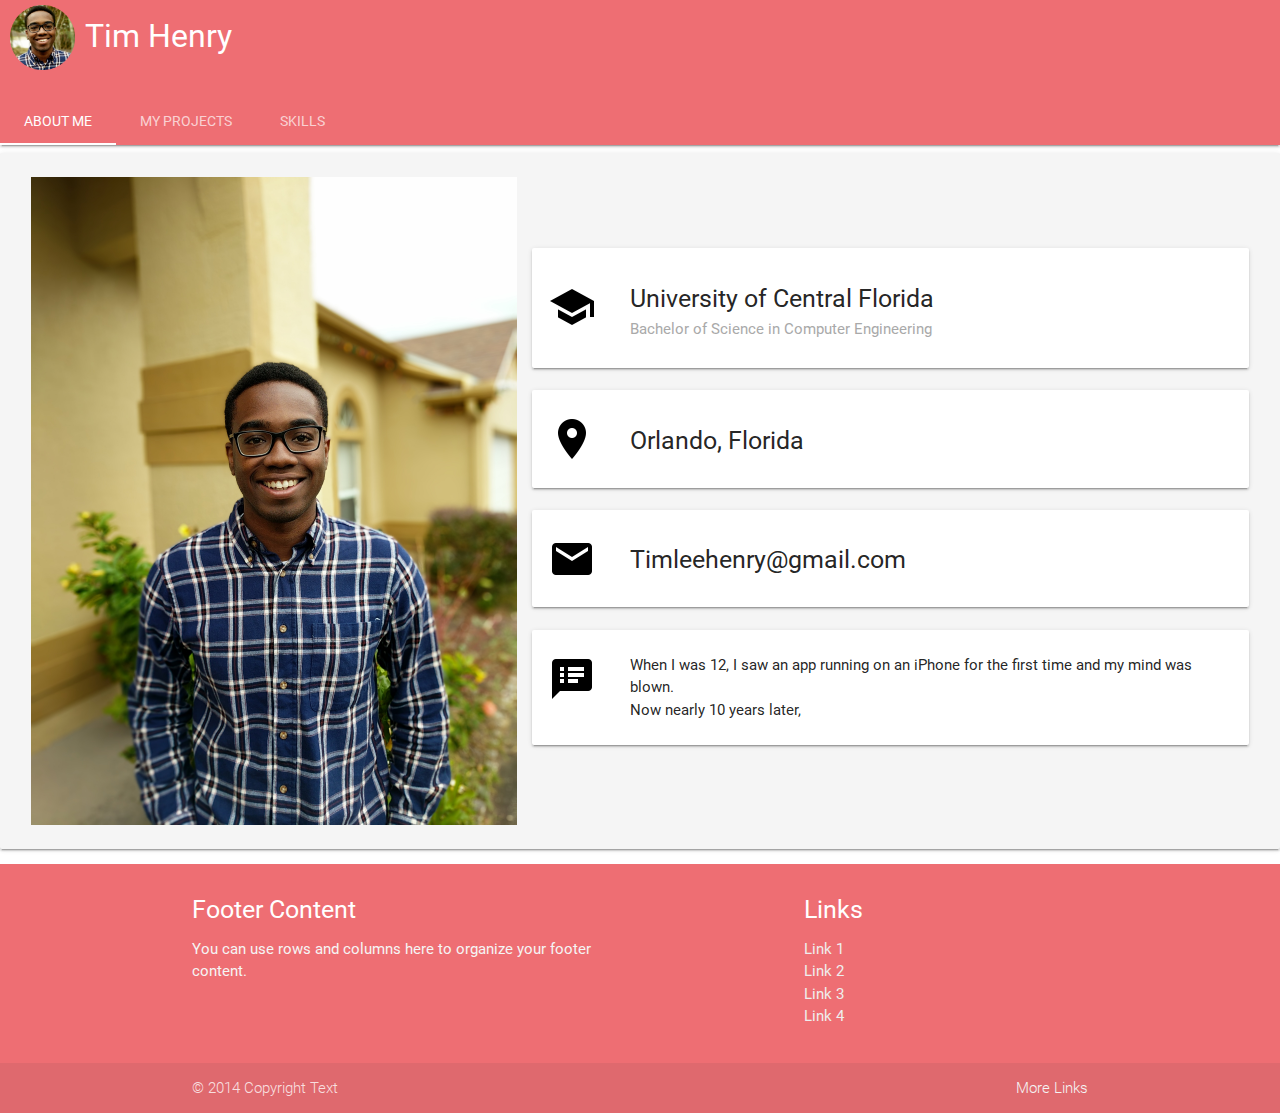
==== index.html @ 648239c8 "Mobile optimization attempt #2" ====
<!DOCTYPE html>
<html>
	<head>
		<title>Timothy Henry</title>
		<!--Import Google Icon Font-->
	    <link href="https://fonts.googleapis.com/icon?family=Material+Icons" rel="stylesheet">
	      <!--Import materialize.css-->
	    <link type="text/css" rel="stylesheet" href="css/materialize.min.css"  media="screen,projection"/>
	    <link type="text/css" rel="stylesheet" href="css/main.css">

	    <!--Let browser know website is optimized for mobile-->
	    <meta name="viewport" content="width=device-width, initial-scale=1.0"/>
	</head>
	<body>
		<!-- Toolbar beginning-->
		<nav class="nav-extended">
	    <div class="nav-wrapper">
	      <img src="images/toolbarpic2.png" style="width:65px;height:65px;margin-left:10px;margin-top:5px"> 
	      <a href="#" class="brand-logo">Tim Henry</a>
	    </div>
	    <div class="nav-content">
	      <ul class="tabs tabs-transparent">
	        <li class="tab"><a href="index.html">About Me</a></li>
	        <li class="tab"><a href="#projects">My Projects</a></li>
	        <li class="tab"><a href="#skills">Skills</a></li>
	      </ul>
	    </div>
	  </nav>
	  <!-- Toolbar end -->
	  
	  <div class="card-panel grey lighten-4 home-page-container">
	  <div class="about-me-card">
	  <img src="images/aboutmepic.jpg" style="width:486px;height:648px;display: inline;flex-shrink: 1;flex-grow: 1"> 

	  	<div class="cards-container">

	    <div class="card horizontal left-card-margin">
	      <div class="card-image">
	        <img src="images/school.png" class="card-picture">
	      </div>
	      <div class="card-stacked">
	        <div class="card-content">
	          <h5>University of Central Florida</h5>
	          <h6 class="grey-subheader">Bachelor of Science in Computer Engineering</h6>
	        </div>
	      </div>
	    </div>

	    <div class="card horizontal left-card-margin">
	      <div class="card-image">
	        <img src="images/location.png" class="card-picture-one-line">
	      </div>
	      <div class="card-stacked">
	        <div class="card-content">
	          <h5>Orlando, Florida</h5>
	        </div>
	      </div>
	    </div>

	    <div class="card horizontal left-card-margin">
	      <div class="card-image">
	        <img src="images/email.png" class="card-picture-one-line">
	      </div>
	      <div class="card-stacked">
	        <div class="card-content">
	          <h5>Timleehenry@gmail.com</h5>
	        </div>
	      </div>
	    </div>

	    <div class="card horizontal left-card-margin">
	      <div class="card-image">
	        <img src="images/notes.png" class="card-picture-one-line">
	      </div>
	      <div class="card-stacked">
	        <div class="card-content">
	          <p>When I was 12, I saw an app running on an iPhone for the first time and my mind was blown.<br> Now nearly 10 years later,<br></p>
	        </div>
	      </div>
	    </div>


	   </div>
	</div>

	</div>



	<footer class="page-footer">
          <div class="container">
            <div class="row">
              <div class="col l6 s12">
                <h5 class="white-text">Footer Content</h5>
                <p class="grey-text text-lighten-4">You can use rows and columns here to organize your footer content.</p>
              </div>
              <div class="col l4 offset-l2 s12">
                <h5 class="white-text">Links</h5>
                <ul>
                  <li><a class="grey-text text-lighten-3" href="#!">Link 1</a></li>
                  <li><a class="grey-text text-lighten-3" href="#!">Link 2</a></li>
                  <li><a class="grey-text text-lighten-3" href="#!">Link 3</a></li>
                  <li><a class="grey-text text-lighten-3" href="#!">Link 4</a></li>
                </ul>
              </div>
            </div>
          </div>
          <div class="footer-copyright">
            <div class="container">
            © 2014 Copyright Text
            <a class="grey-text text-lighten-4 right" href="#!">More Links</a>
            </div>
          </div>
        </footer>
            
		<!--Import jQuery before materialize.js-->
	     <script type="text/javascript" src="https://code.jquery.com/jquery-2.1.1.min.js"></script>
	     <script type="text/javascript" src="js/materialize.min.js"></script>

	     </script>
	</body>
</html>
---- css/main.css ----
.home-page-container {
	display: flex;
	justify-content: center;
}

.left-card-margin {
	margin-left: 2%;
}

.cards-container {
	display: flex;
    flex-direction: column;
    justify-content: center;
    flex-grow: 1;
    flex-shrink: 1;

}

.cards-container-row {
	display: flex;
    flex-direction: row;
    justify-content: flex-start;
    flex-wrap: wrap;
}
.card-picture {
	margin-left: 16px;
    margin-top: 35px;
    margin-right: 10px;
}

.grey-subheader {
	color: rgb(169,169,169);
}

.card-picture-one-line {
	margin-left: 16px;
    margin-top: 25px;
    margin-right: 10px;
}

.skill-image {
	width: 250px;
	height: 250px;
}

.skill-card {
	margin-left: 10px;
	margin-right: 10px;
	height: 350px;
}

.about-me-card {
	display: flex;
	flex-wrap: wrap;
}
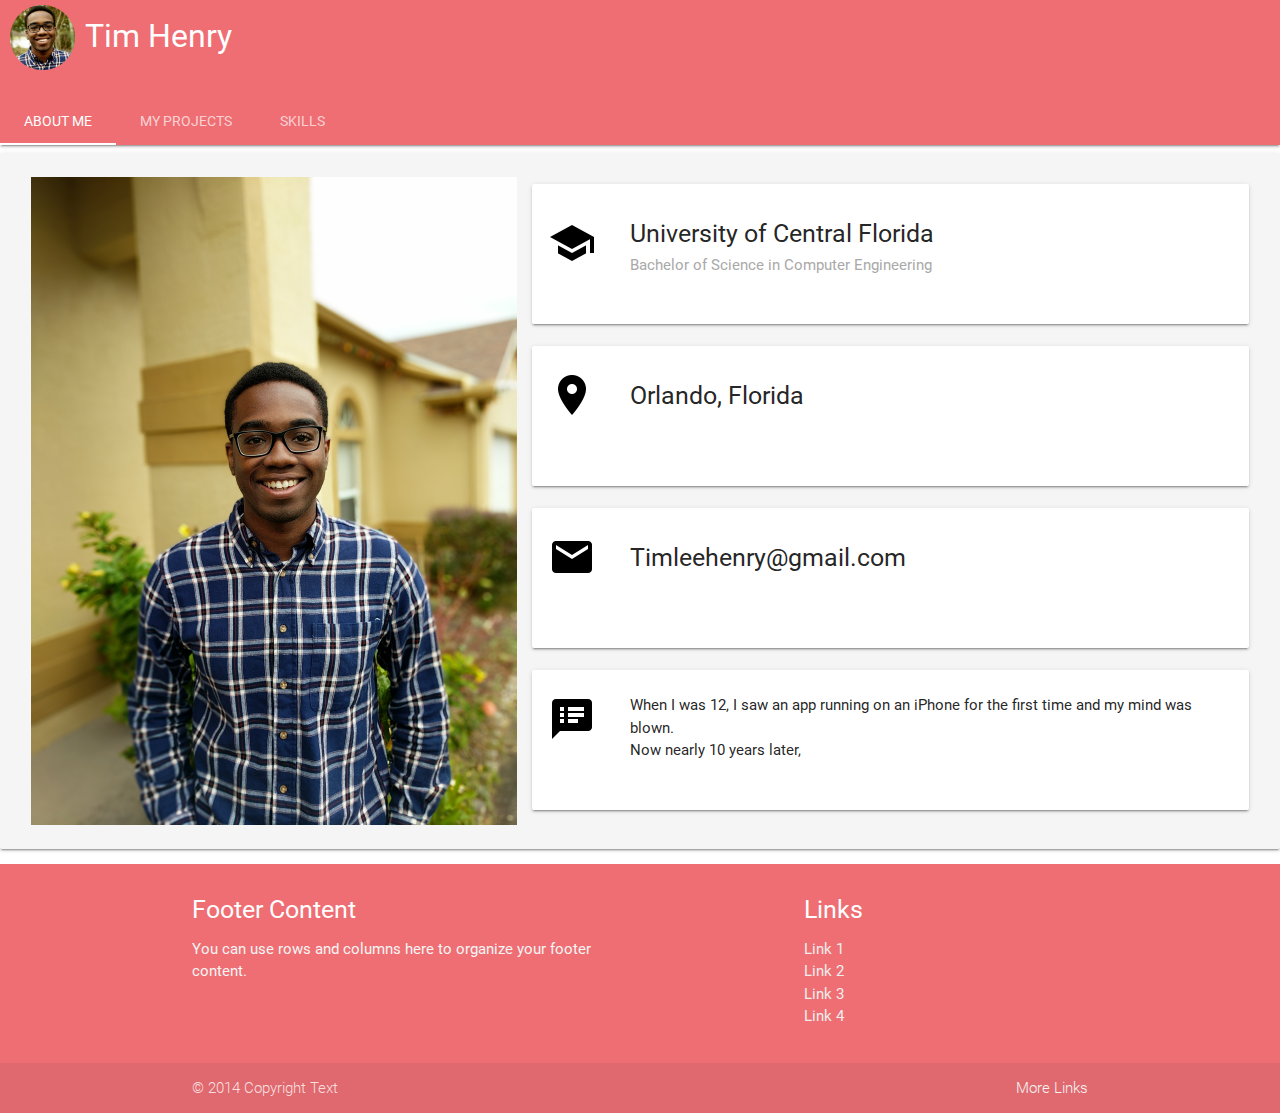
==== commit ce28da88: "testing flex: auto" ====
--- a/index.html
+++ b/index.html
@@ -28,13 +28,13 @@
 	  </nav>
 	  <!-- Toolbar end -->
 	  
-	  <div class="card-panel grey lighten-4 home-page-container">
+	  <div class="card-panel grey lighten-4 home-page-container ">
 	  <div class="about-me-card">
-	  <img src="images/aboutmepic.jpg" style="width:486px;height:648px;display: inline;flex-shrink: 1;flex-grow: 1"> 
+	  <img src="images/aboutmepic.jpg" style="width:486px;height:648px;display: inline;flex: auto"> 
 
 	  	<div class="cards-container">
 
-	    <div class="card horizontal left-card-margin">
+	    <div class="card horizontal left-card-margin flex-wrap-auto">
 	      <div class="card-image">
 	        <img src="images/school.png" class="card-picture">
 	      </div>
@@ -46,7 +46,7 @@
 	      </div>
 	    </div>
 
-	    <div class="card horizontal left-card-margin">
+	    <div class="card horizontal left-card-margin flex-wrap-auto">
 	      <div class="card-image">
 	        <img src="images/location.png" class="card-picture-one-line">
 	      </div>
@@ -57,7 +57,7 @@
 	      </div>
 	    </div>
 
-	    <div class="card horizontal left-card-margin">
+	    <div class="card horizontal left-card-margin flex-wrap-auto">
 	      <div class="card-image">
 	        <img src="images/email.png" class="card-picture-one-line">
 	      </div>
@@ -68,7 +68,7 @@
 	      </div>
 	    </div>
 
-	    <div class="card horizontal left-card-margin">
+	    <div class="card horizontal left-card-margin flex-wrap-auto">
 	      <div class="card-image">
 	        <img src="images/notes.png" class="card-picture-one-line">
 	      </div>
--- a/css/main.css
+++ b/css/main.css
@@ -1,19 +1,22 @@
 .home-page-container {
 	display: flex;
 	justify-content: center;
+	flex: auto;
 }
 
 .left-card-margin {
 	margin-left: 2%;
 }
 
+.flex-wrap-auto {
+	flex: 1;
+}
+
 .cards-container {
 	display: flex;
     flex-direction: column;
     justify-content: center;
-    flex-grow: 1;
-    flex-shrink: 1;
-
+    flex: auto;
 }
 
 .cards-container-row {
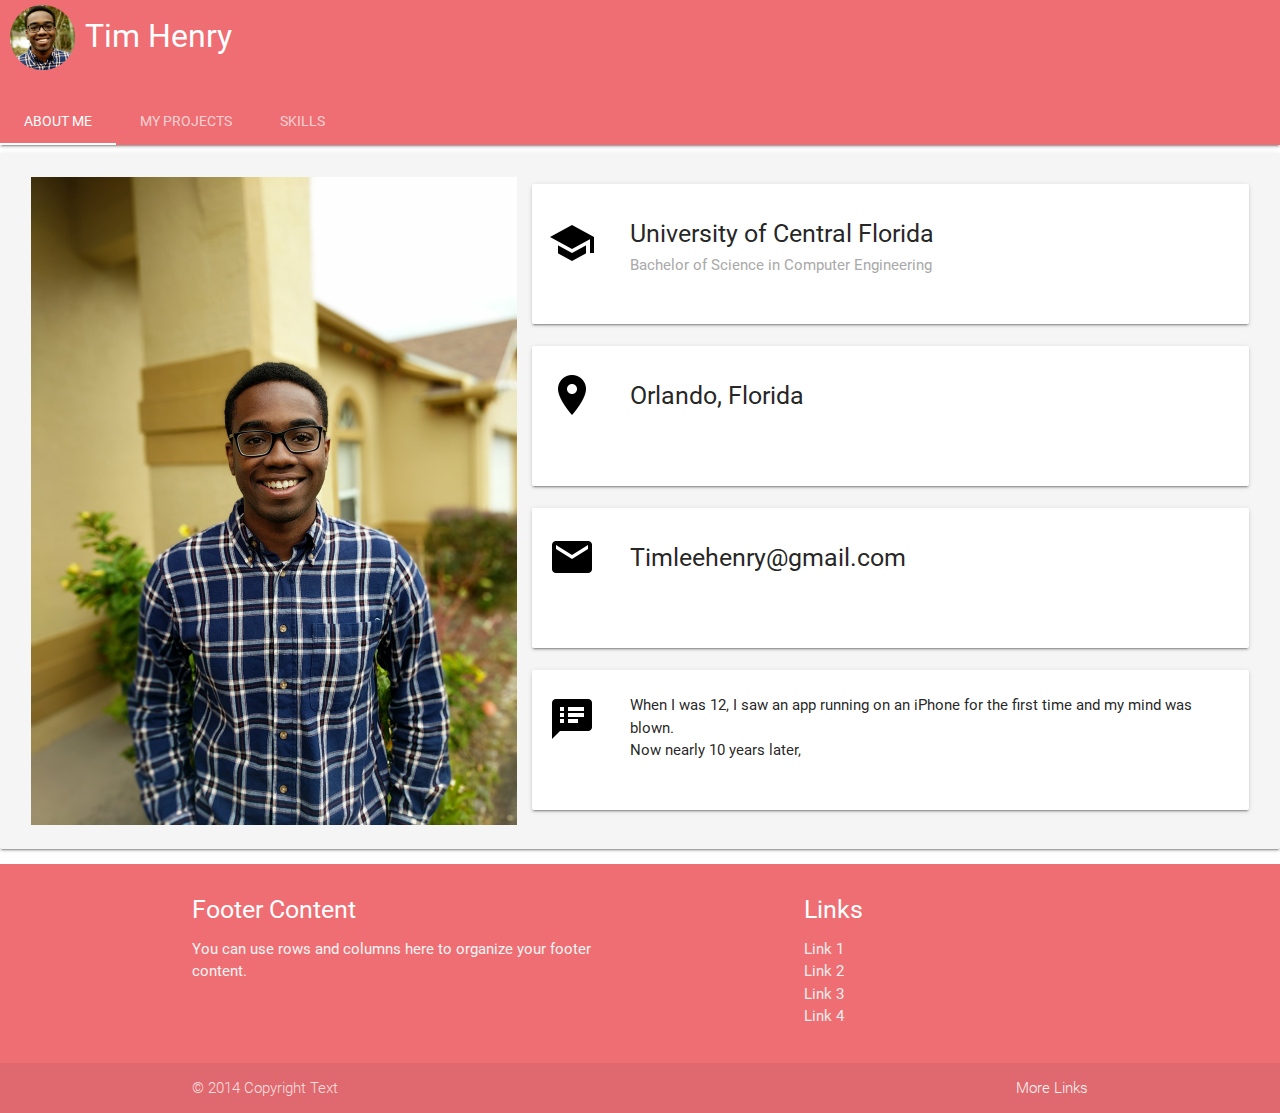
==== commit a3089f73: "Optimized About Me picture for loading quicker, website navigation is now working, and skills desrip" ====
--- a/index.html
+++ b/index.html
@@ -20,15 +20,16 @@
 	    </div>
 	    <div class="nav-content">
 	      <ul class="tabs tabs-transparent">
-	        <li class="tab"><a href="index.html">About Me</a></li>
-	        <li class="tab"><a href="#projects">My Projects</a></li>
-	        <li class="tab"><a href="#skills">Skills</a></li>
+	        <li id="aboutmetab" class="tab"><a href="index.html">About Me</a></li>
+	        <li id="projectstab" class="tab"><a href="#projects">My Projects</a></li>
+	        <li id="skillstab" class="tab"><a href="#skills">Skills</a></li>
 	      </ul>
 	    </div>
 	  </nav>
 	  <!-- Toolbar end -->
 	  
-	  <div class="card-panel grey lighten-4 home-page-container ">
+	  <!-- About Me -->
+	  <div id = "aboutmesection" class="card-panel grey lighten-4 home-page-container ">
 	  <div class="about-me-card">
 	  <img src="images/aboutmepic.jpg" style="width:486px;height:648px;display: inline;flex: auto"> 
 
@@ -78,14 +79,248 @@
 	        </div>
 	      </div>
 	    </div>
-
-
 	   </div>
 	</div>
-
 	</div>
-
-
+	<!-- About Me end -->
+
+	<!-- Projects Section Start -->
+
+	<div id="projectssection" class="cards-container-row" style="display: none;">
+	  <div>
+        <div class="col s12 m7" style="width: inherit;">
+          <div class="card project-card">
+            <div class="card-image">
+              <img src="images/comicbooker.png" style="width: 360px;height: 640px">
+            </div>
+            <div class="card-content">
+            <span class="card-title">The Comicbooker</span>
+               <p>An application that allows you to keep track<br> of your Marvel Comics and see the current <br> value of them.</p>
+               <p style="color: rgb(255,0,0);"> (In Progress)</p>
+            </div>
+            <div class="card-action">
+              <a href="https://github.com/King-Henry/TheComicBooker">GitHub</a>
+            </div>
+          </div>
+        </div>
+      </div>
+
+      <div>
+        <div class="col s12 m7" style="width: inherit;">
+          <div class="card project-card">
+            <div class="card-image">
+              <img src="images/hackstetson.png" style="width: 360px;height: 640px">
+            </div>
+            <div class="card-content">
+            <span class="card-title">sudo HackStetson App</span>
+               <p>An application with a Tinder Style card User <br> Interface that allows you to find a <br>restaurant near you, without a hassle.</p>
+               <p style="color: rgb(255,0,0);"> (In Progress)</p>
+            </div>
+            <div class="card-action">
+              <a href="https://github.com/King-Henry/TheComicBooker">GitHub</a>
+            </div>
+          </div>
+        </div>
+      </div>
+
+      <div>
+        <div class="col s12 m7" style="width: inherit;">
+          <div class="card project-card">
+            <div class="card-image">
+              <img src="images/flightclub.png" style="width: 360px;height: 640px">
+            </div>
+            <div class="card-content">
+            <span class="card-title">Flight Club</span>
+               <p>An Android app that simulates the purchasing <br> of airplane tickets, booking hotel rooms, and <br> renting cars.</p>
+               <p class="grey-text"> Group Project</p>
+            </div>
+            <div class="card-action">
+              <a href="https://github.com/King-Henry/FlightClub_COP4331C">GitHub</a>
+            </div>
+            <div class="card-action">
+              <a href="https://youtu.be/6SVYcbGkYSor">Demo</a>
+            </div>
+          </div>
+        </div>
+      </div>
+
+      <div>
+        <div class="col s12 m7" style="width: inherit;">
+          <div class="card project-card">
+            <div class="card-image">
+              <img src="images/emoji.svg" style="width: 360px;height: 640px">
+            </div>
+            <div class="card-content">
+            <span class="card-title">E-moji-Mail</span>
+               <p>A Google Chrome extension that analyzes <br>emails and returns an emoji based on the mood <br> of the email.</p>
+               <p class="grey-text">sudo HackStetson 2017</p>
+            </div>
+            <div class="card-action">
+              <a href="https://github.com/cancanf3/E-moji-Mail">GitHub</a>
+            </div>
+          </div>
+        </div>
+      </div>
+
+      <div>
+        <div class="col s12 m7" style="width: inherit;">
+          <div class="card project-card">
+            <div class="card-image">
+              <img src="images/websitelogo.png">
+            </div>
+            <div class="card-content">
+            <span class="card-title">College Event Finder</span>
+               <p>A website that allows students to create,<br> organize, and manage college events on or <br> around campus.</p>
+               <p class="grey-text">Database class group project</p>
+            </div>
+            <div class="card-action">
+              <a href="https://github.com/DavidIsrawi/CollegeEventsDBSystems">GitHub</a>
+            </div>
+            <div class="card-action">
+              <a href="http://teamflightclubproject.com/">Website</a>
+            </div>
+          </div>
+        </div>
+      </div>
+      </div>
+
+      <!-- Projects section end -->
+
+     <!--  Skills section start -->
+     <div id="skillssection" class="cards-container-row" style="display: none;">
+		<div class="card skill-card">
+	    	<div class="card-image waves-effect waves-block waves-light skill-image">
+	      		<img class="activator" src="images/android.jpg">
+	    	</div>
+	   		<div class="card-content">
+	      		<span class="card-title activator grey-text text-darken-4">Android
+	      		Dev<i class="material-icons right">more_vert</i></span>
+	    	</div>
+	    	<div class="card-reveal">
+	      		<span class="card-title grey-text text-darken-4">Android Dev<i class="material-icons right">close</i></span>
+	      		<p>This is definitely what I feel the most comfortable with, as I have the most experience with it.</p>
+	    	</div>
+	  	</div>
+
+	  	<div class="card skill-card">
+	    	<div class="card-image waves-effect waves-block waves-light skill-image">
+	      		<img class="activator" src="images/java.png">
+	    	</div>
+	   		<div class="card-content">
+	      		<span class="card-title activator grey-text text-darken-4">Java<i class="material-icons right">more_vert</i></span>
+	    	</div>
+	    	<div class="card-reveal">
+	      		<span class="card-title grey-text text-darken-4">Java<i class="material-icons right">close</i></span>
+	      		<p>This goes hand in hand with Android as my most confident skill. Mostly because Android uses Java.</p>
+	    	</div>
+	  	</div>
+
+	  	<div class="card skill-card">
+	    	<div class="card-image waves-effect waves-block waves-light skill-image">
+	      		<img class="activator" src="images/c.png">
+	    	</div>
+	   		<div class="card-content">
+	      		<span class="card-title activator grey-text text-darken-4">C Development<i class="material-icons right">more_vert</i></span>
+	    	</div>
+	    	<div class="card-reveal">
+	      		<span class="card-title grey-text text-darken-4">C<i class="material-icons right">close</i></span>
+	      		<p>First language learned in my classes, used occasionally today.</p>
+	    	</div>
+	  	</div>
+
+	  	<div class="card skill-card">
+	    	<div class="card-image waves-effect waves-block waves-light skill-image">
+	      		<img class="activator" src="images/python.png">
+	    	</div>
+	   		<div class="card-content">
+	      		<span class="card-title activator grey-text text-darken-4">Python<i class="material-icons right">more_vert</i></span>
+	    	</div>
+	    	<div class="card-reveal">
+	      		<span class="card-title grey-text text-darken-4">Python<i class="material-icons right">close</i></span>
+	      		<p>Have a bit of experience with Python through Hackathons and Group Projects.</p>
+	    	</div>
+	  	</div>
+
+	  	<div class="card skill-card">
+	    	<div class="card-image waves-effect waves-block waves-light skill-image">
+	      		<img class="activator" src="images/html-logo.png">
+	    	</div>
+	   		<div class="card-content">
+	      		<span class="card-title activator grey-text text-darken-4">HTML<i class="material-icons right">more_vert</i></span>
+	    	</div>
+	    	<div class="card-reveal">
+	      		<span class="card-title grey-text text-darken-4">HTML<i class="material-icons right">close</i></span>
+	      		<p>Experience with HTML through making this website, Hackathons, and Group Projects.</p>
+	    	</div>
+	  	</div>
+
+	  	<div class="card skill-card">
+	    	<div class="card-image waves-effect waves-block waves-light skill-image">
+	      		<img class="activator" src="images/javascript.png">
+	    	</div>
+	   		<div class="card-content">
+	      		<span class="card-title activator grey-text text-darken-4">JavaScript<i class="material-icons right">more_vert</i></span>
+	    	</div>
+	    	<div class="card-reveal">
+	      		<span class="card-title grey-text text-darken-4">JavaScript<i class="material-icons right">close</i></span>
+	      		<p>Gained knowledge of JavaScript through making this website, Hackathons, and Group Projects. This includes JQuery and NodeJS.</p>
+	    	</div>
+	  	</div>
+
+	  	<div class="card skill-card">
+	    	<div class="card-image waves-effect waves-block waves-light skill-image">
+	      		<img class="activator" src="images/haskell.png" style= "padding-top: 20px">
+	    	</div>
+	   		<div class="card-content">
+	      		<span class="card-title activator grey-text text-darken-4">Haskell<i class="material-icons right">more_vert</i></span>
+	    	</div>
+	    	<div class="card-reveal">
+	      		<span class="card-title grey-text text-darken-4">Haskell<i class="material-icons right">close</i></span>
+	      		<p>Worked with Haskell in a Programming Languages course.</p>
+	    	</div>
+	  	</div>
+
+	  	<div class="card skill-card">
+	    	<div class="card-image waves-effect waves-block waves-light skill-image">
+	      		<img class="activator" src="images/erlang.png" style= "padding-top: 20px">
+	    	</div>
+	   		<div class="card-content">
+	      		<span class="card-title activator grey-text text-darken-4">Erlang<i class="material-icons right">more_vert</i></span>
+	    	</div>
+	    	<div class="card-reveal">
+	      		<span class="card-title grey-text text-darken-4">Erlang<i class="material-icons right">close</i></span>
+	      		<p>Worked with Erlang in a Programming Languages course.</p>
+	    	</div>
+	  	</div>
+
+	  	<div class="card skill-card">
+	    	<div class="card-image waves-effect waves-block waves-light skill-image">
+	      		<img class="activator" src="images/github.png" style= "padding-top: 20px">
+	    	</div>
+	   		<div class="card-content">
+	      		<span class="card-title activator grey-text text-darken-4">GitHub<i class="material-icons right">more_vert</i></span>
+	    	</div>
+	    	<div class="card-reveal">
+	      		<span class="card-title grey-text text-darken-4">Github<i class="material-icons right">close</i></span>
+	      		<p>GitHub is used everywhere, whether it be on my own personal projects or at my internship.</p>
+	    	</div>
+	  	</div>
+
+	  	<div class="card skill-card">
+	    	<div class="card-image waves-effect waves-block waves-light skill-image">
+	      		<img class="activator" src="images/jira.png" style= "padding-top: 20px">
+	    	</div>
+	   		<div class="card-content">
+	      		<span class="card-title activator grey-text text-darken-4">Jira<i class="material-icons right">more_vert</i></span>
+	    	</div>
+	    	<div class="card-reveal">
+	      		<span class="card-title grey-text text-darken-4">Jira<i class="material-icons right">close</i></span>
+	      		<p>Used at my internship for tracking of bugs, keeping track of sprints, etc.</p>
+	    	</div>
+	  	</div>
+	  </div>
+
+	  <!-- Skills Section End -->
 
 	<footer class="page-footer">
           <div class="container">
@@ -116,7 +351,29 @@
 		<!--Import jQuery before materialize.js-->
 	     <script type="text/javascript" src="https://code.jquery.com/jquery-2.1.1.min.js"></script>
 	     <script type="text/javascript" src="js/materialize.min.js"></script>
-
+	     <script>
+	     	$(document).ready(function(){
+	     		$("#projectstab").click(function() {
+	     			$("#aboutmesection").hide();
+	     			$("#skillssection").hide();
+	     			$("#projectssection").show();
+	     		});
+
+	     		$("#aboutmetab").click(function() {
+	     			$("#skillssection").hide();
+	     			$("#projectssection").hide();
+	     			$("#aboutmesection").show();
+	     		});
+
+	     		$("#skillstab").click(function() {
+	     			$("#aboutmesection").hide();
+	     			$("#projectssection").hide();
+	     			$("#skillssection").show();
+	     		});
+
+	     		$("#cards-container").delay(1000).animate({ opacity: 1 }, 700)
+	     	});
+	     </script>
 	     </script>
 	</body>
 </html>
--- a/css/main.css
+++ b/css/main.css
@@ -52,6 +52,11 @@
 	height: 350px;
 }
 
+.project-card {
+	margin-left: 10px;
+    margin-right: 15px;
+}
+
 .about-me-card {
 	display: flex;
 	flex-wrap: wrap;
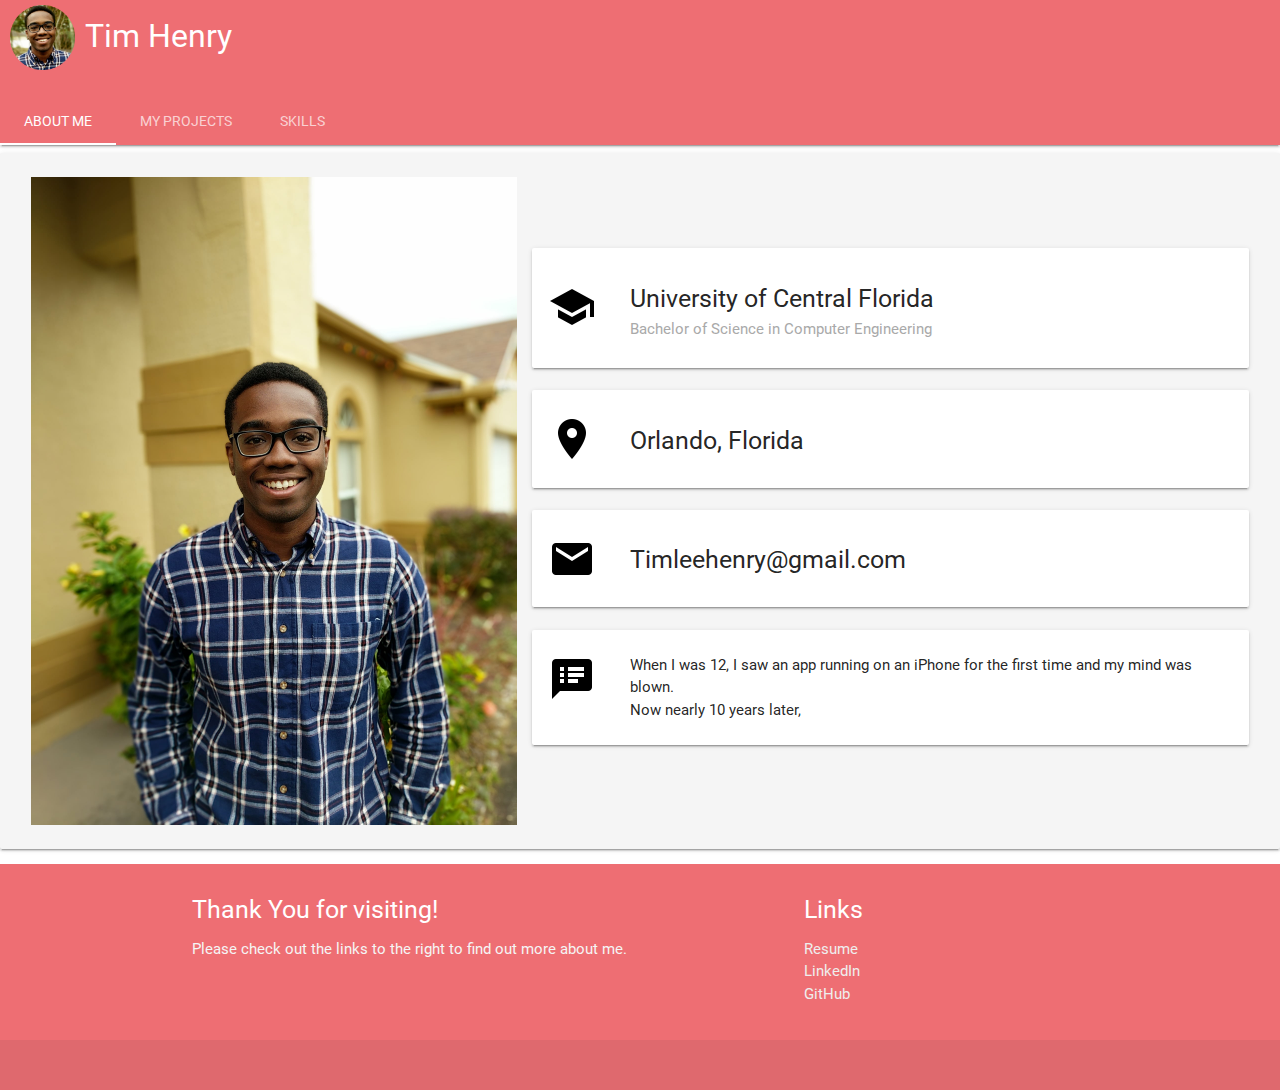
==== commit 3f33b644: "About mee page formatting fixed, finished footer, finished projects" ====
--- a/index.html
+++ b/index.html
@@ -35,7 +35,7 @@
 
 	  	<div class="cards-container">
 
-	    <div class="card horizontal left-card-margin flex-wrap-auto">
+	    <div class="card horizontal left-card-margin">
 	      <div class="card-image">
 	        <img src="images/school.png" class="card-picture">
 	      </div>
@@ -47,7 +47,7 @@
 	      </div>
 	    </div>
 
-	    <div class="card horizontal left-card-margin flex-wrap-auto">
+	    <div class="card horizontal left-card-margin ">
 	      <div class="card-image">
 	        <img src="images/location.png" class="card-picture-one-line">
 	      </div>
@@ -58,7 +58,7 @@
 	      </div>
 	    </div>
 
-	    <div class="card horizontal left-card-margin flex-wrap-auto">
+	    <div class="card horizontal left-card-margin">
 	      <div class="card-image">
 	        <img src="images/email.png" class="card-picture-one-line">
 	      </div>
@@ -69,7 +69,7 @@
 	      </div>
 	    </div>
 
-	    <div class="card horizontal left-card-margin flex-wrap-auto">
+	    <div class="card horizontal left-card-margin">
 	      <div class="card-image">
 	        <img src="images/notes.png" class="card-picture-one-line">
 	      </div>
@@ -117,7 +117,7 @@
                <p style="color: rgb(255,0,0);"> (In Progress)</p>
             </div>
             <div class="card-action">
-              <a href="https://github.com/King-Henry/TheComicBooker">GitHub</a>
+              <a href="https://github.com/King-Henry/HackStetson17">GitHub</a>
             </div>
           </div>
         </div>
@@ -326,25 +326,20 @@
           <div class="container">
             <div class="row">
               <div class="col l6 s12">
-                <h5 class="white-text">Footer Content</h5>
-                <p class="grey-text text-lighten-4">You can use rows and columns here to organize your footer content.</p>
+                <h5 class="white-text">Thank You for visiting!</h5>
+                <p class="grey-text text-lighten-4">Please check out the links to the right to find out more about me.</p>
               </div>
               <div class="col l4 offset-l2 s12">
                 <h5 class="white-text">Links</h5>
                 <ul>
-                  <li><a class="grey-text text-lighten-3" href="#!">Link 1</a></li>
-                  <li><a class="grey-text text-lighten-3" href="#!">Link 2</a></li>
-                  <li><a class="grey-text text-lighten-3" href="#!">Link 3</a></li>
-                  <li><a class="grey-text text-lighten-3" href="#!">Link 4</a></li>
+                  <li><a class="grey-text text-lighten-3" href="https://drive.google.com/open?id=0B0_RdQuUp92VbWc4bllobXNkcVk">Resume</a></li>
+                  <li><a class="grey-text text-lighten-3" href="https://www.linkedin.com/in/timothy-henry-99722a132/">LinkedIn</a></li>
+                  <li><a class="grey-text text-lighten-3" href="https://github.com/King-Henry">GitHub</a></li>
                 </ul>
               </div>
             </div>
           </div>
           <div class="footer-copyright">
-            <div class="container">
-            © 2014 Copyright Text
-            <a class="grey-text text-lighten-4 right" href="#!">More Links</a>
-            </div>
           </div>
         </footer>
             
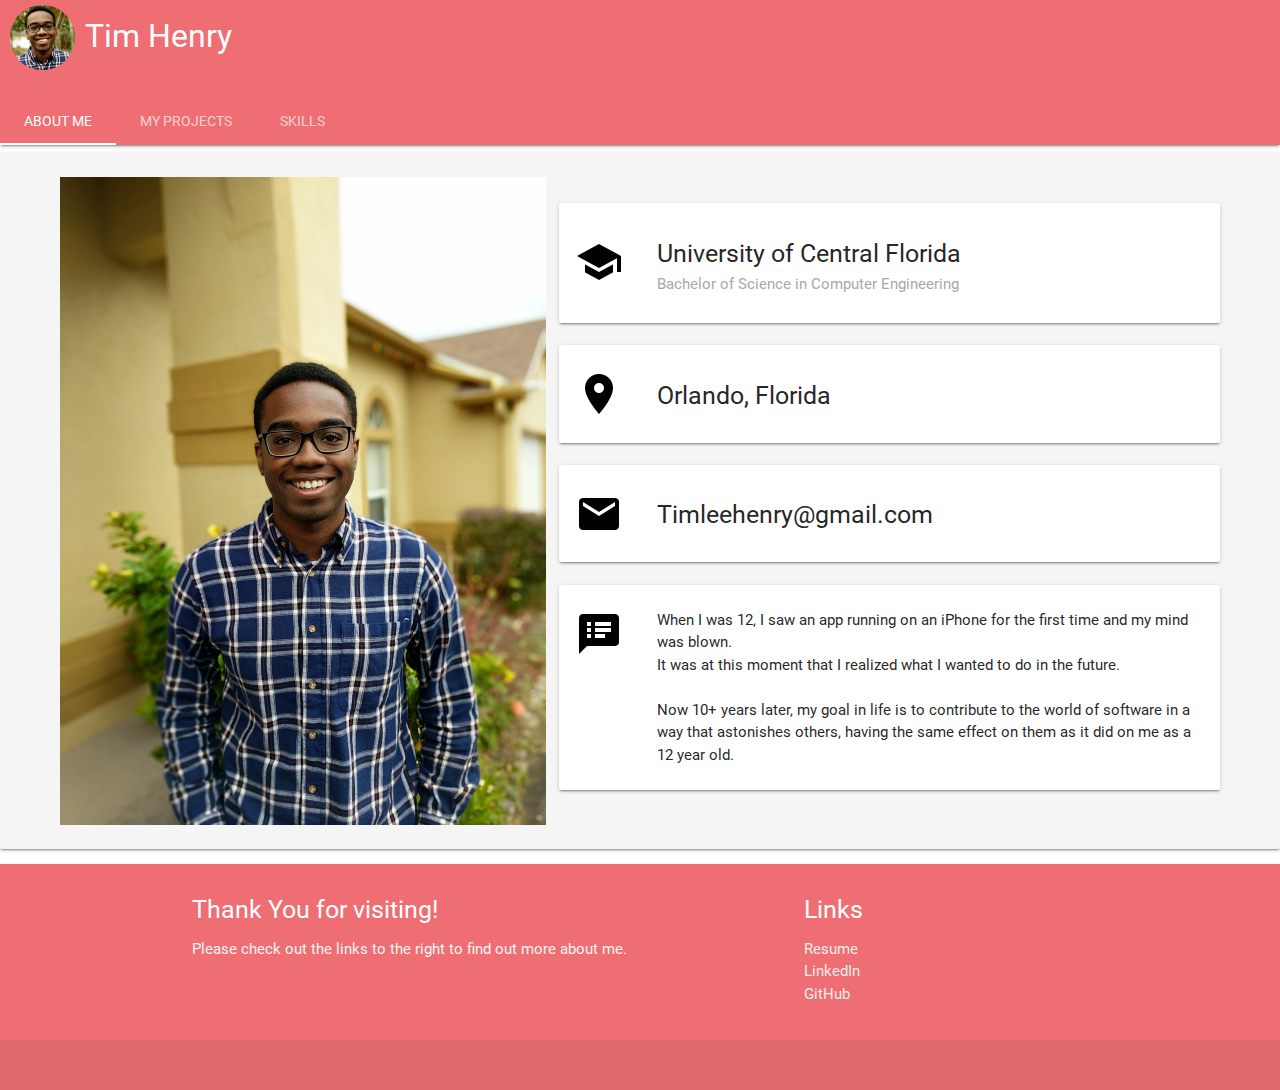
==== commit 8ab14222: "Some Layout fixes/optimizations" ====
--- a/index.html
+++ b/index.html
@@ -31,7 +31,7 @@
 	  <!-- About Me -->
 	  <div id = "aboutmesection" class="card-panel grey lighten-4 home-page-container ">
 	  <div class="about-me-card">
-	  <img src="images/aboutmepic.jpg" style="width:486px;height:648px;display: inline;flex: auto"> 
+	  <img src="images/aboutmepic.jpg" style="width:486px;height:648px;display: inline;"> 
 
 	  	<div class="cards-container">
 
@@ -73,9 +73,9 @@
 	      <div class="card-image">
 	        <img src="images/notes.png" class="card-picture-one-line">
 	      </div>
-	      <div class="card-stacked">
+	      <div class="card-stacked" style="width: 600px">
 	        <div class="card-content">
-	          <p>When I was 12, I saw an app running on an iPhone for the first time and my mind was blown.<br> Now nearly 10 years later,<br></p>
+	          <p>When I was 12, I saw an app running on an iPhone for the first time and my mind was blown. <br> It was at this moment that I realized what I wanted to do in the future.<br><br> Now 10+ years later, my goal in life is to contribute to the world of software in a way that astonishes others, having the same effect on them as it did on me as a 12 year old. <br></p>
 	        </div>
 	      </div>
 	    </div>
@@ -165,7 +165,7 @@
       <div>
         <div class="col s12 m7" style="width: inherit;">
           <div class="card project-card">
-            <div class="card-image">
+            <div class="card-image" style="padding: 15px;">
               <img src="images/websitelogo.png">
             </div>
             <div class="card-content">
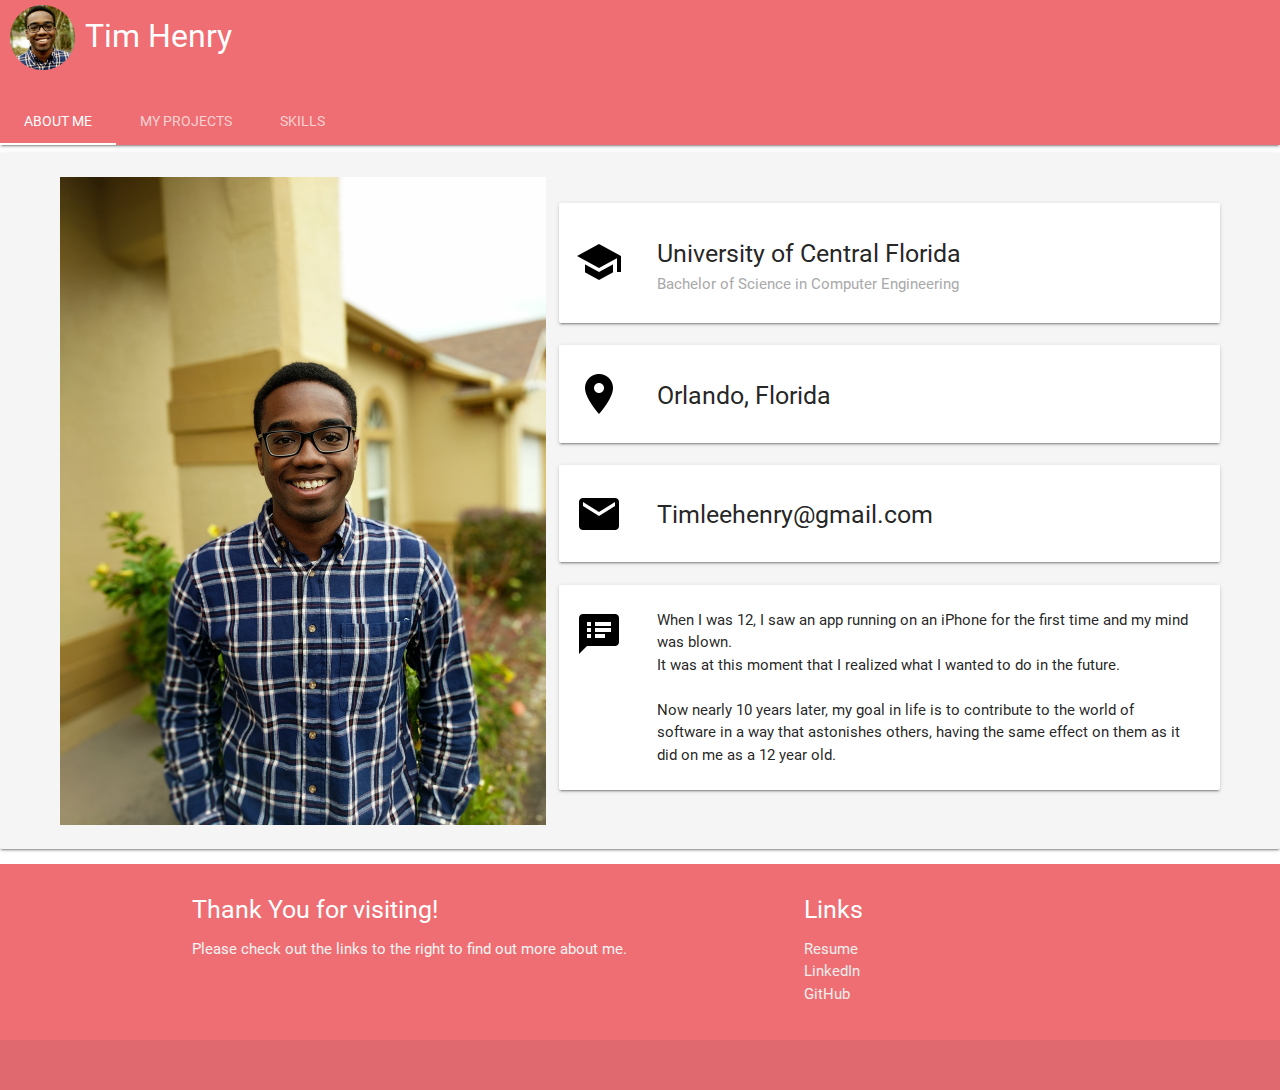
==== commit d3e1f653: "about me fixes" ====
--- a/index.html
+++ b/index.html
@@ -75,7 +75,7 @@
 	      </div>
 	      <div class="card-stacked" style="width: 600px">
 	        <div class="card-content">
-	          <p>When I was 12, I saw an app running on an iPhone for the first time and my mind was blown. <br> It was at this moment that I realized what I wanted to do in the future.<br><br> Now 10+ years later, my goal in life is to contribute to the world of software in a way that astonishes others, having the same effect on them as it did on me as a 12 year old. <br></p>
+	          <p>When I was 12, I saw an app running on an iPhone for the first time and my mind was blown. <br> It was at this moment that I realized what I wanted to do in the future.<br><br> Now nearly 10 years later, my goal in life is to contribute to the world of software in a way that astonishes others, having the same effect on them as it did on me as a 12 year old. <br></p>
 	        </div>
 	      </div>
 	    </div>
